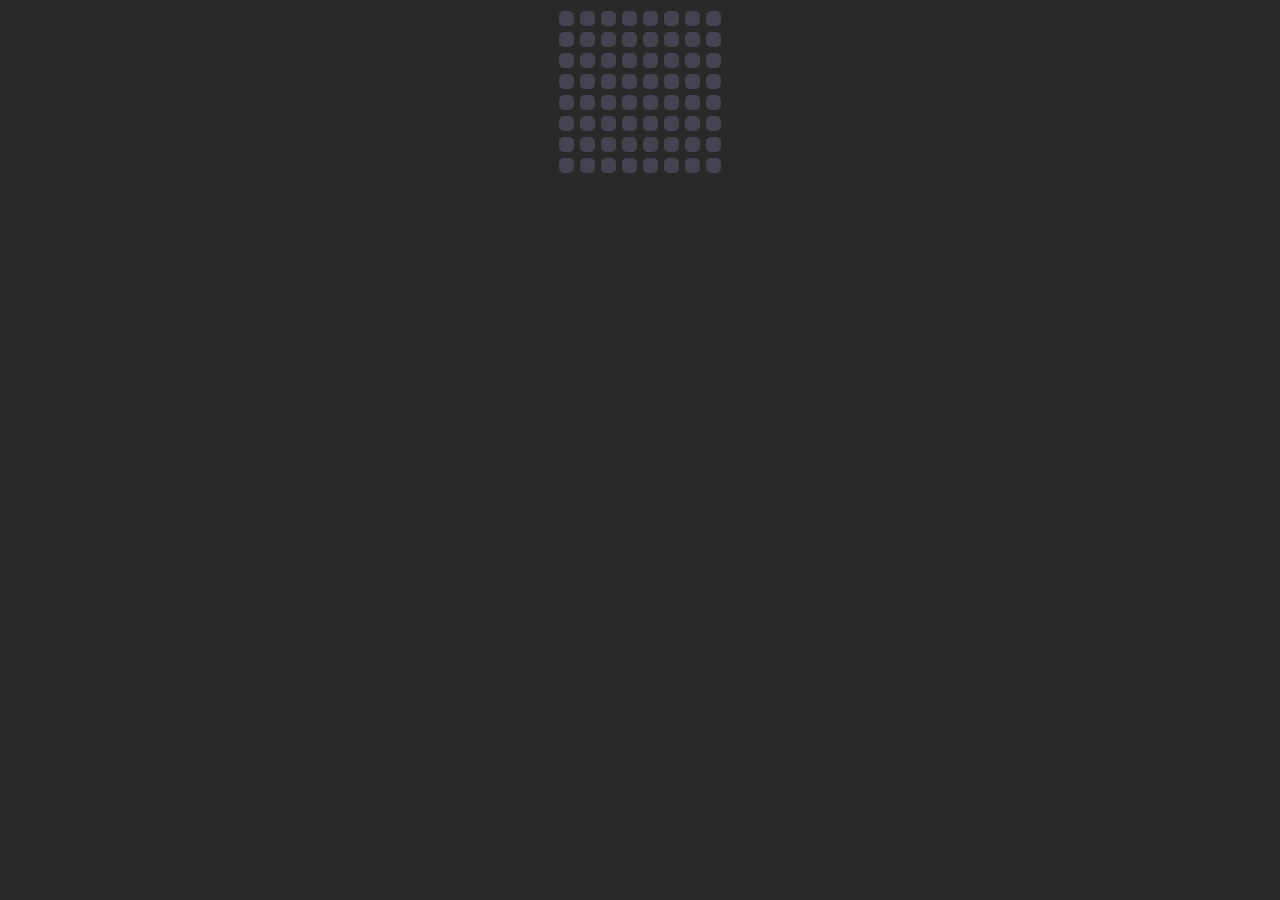
==== index.html @ da9f6b6a "has created files" ====
<!DOCTYPE html>
<html lang="en">
<head>
    <meta charset="UTF-8">
    <meta name="viewport" content="width=device-width, initial-scale=1.0">
    <link rel="stylesheet" href="style.css">
    <title>Sinema bilet rezervasyonu</title>
</head>
<body>
    
    <div class="container">
        <div class="row">
            <div class="seat"></div>
            <div class="seat"></div>
            <div class="seat"></div>
            <div class="seat"></div>
            <div class="seat"></div>
            <div class="seat"></div>
            <div class="seat"></div>
            <div class="seat"></div>
        </div>
        <div class="row">
            <div class="seat"></div>
            <div class="seat"></div>
            <div class="seat"></div>
            <div class="seat"></div>
            <div class="seat"></div>
            <div class="seat"></div>
            <div class="seat"></div>
            <div class="seat"></div>
        </div>
        <div class="row">
            <div class="seat"></div>
            <div class="seat"></div>
            <div class="seat"></div>
            <div class="seat"></div>
            <div class="seat"></div>
            <div class="seat"></div>
            <div class="seat"></div>
            <div class="seat"></div>
        </div>
        <div class="row">
            <div class="seat"></div>
            <div class="seat"></div>
            <div class="seat"></div>
            <div class="seat"></div>
            <div class="seat"></div>
            <div class="seat"></div>
            <div class="seat"></div>
            <div class="seat"></div>
        </div>
        <div class="row">
            <div class="seat"></div>
            <div class="seat"></div>
            <div class="seat"></div>
            <div class="seat"></div>
            <div class="seat"></div>
            <div class="seat"></div>
            <div class="seat"></div>
            <div class="seat"></div>
        </div>
        <div class="row">
            <div class="seat"></div>
            <div class="seat"></div>
            <div class="seat"></div>
            <div class="seat"></div>
            <div class="seat"></div>
            <div class="seat"></div>
            <div class="seat"></div>
            <div class="seat"></div>
        </div>
        <div class="row">
            <div class="seat"></div>
            <div class="seat"></div>
            <div class="seat"></div>
            <div class="seat"></div>
            <div class="seat"></div>
            <div class="seat"></div>
            <div class="seat"></div>
            <div class="seat"></div>
        </div>
        <div class="row">
            <div class="seat"></div>
            <div class="seat"></div>
            <div class="seat"></div>
            <div class="seat"></div>
            <div class="seat"></div>
            <div class="seat"></div>
            <div class="seat"></div>
            <div class="seat"></div>
        </div>
    </div>



    <script src="script.js"></script>
</body>
</html>
---- style.css ----
body{
    background-color:#292929;
    display: flex;
    align-items: center;
    justify-content: center;


}
.seat{
    background-color:  #444451;
    height: 15px;
    width: 15px;
    margin: 3px;
    border-radius: 5px;
}
.row{
    display: flex;
}
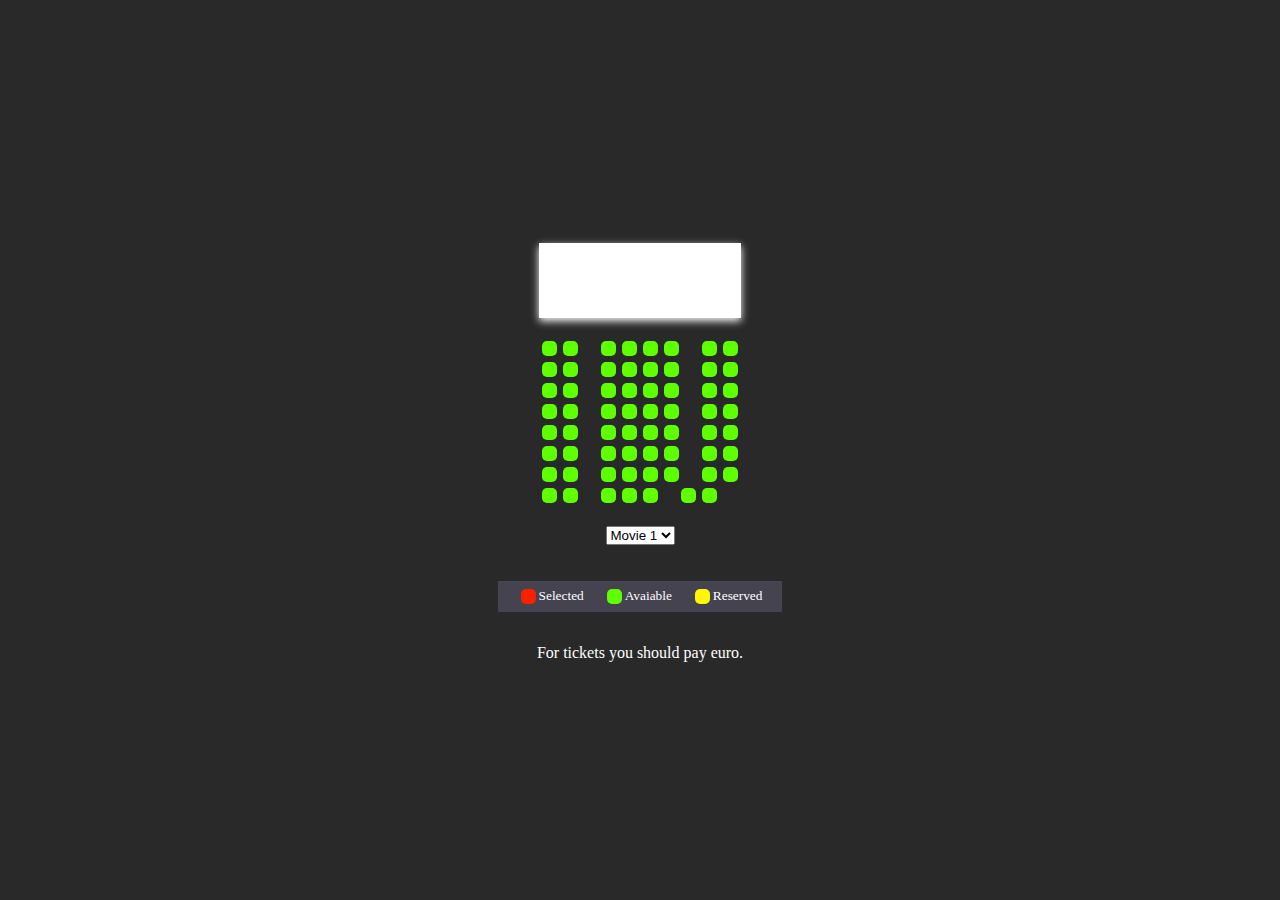
==== commit ba3a6cc2: "Generated movies, seats and css part" ====
--- a/index.html
+++ b/index.html
@@ -4,11 +4,12 @@
     <meta charset="UTF-8">
     <meta name="viewport" content="width=device-width, initial-scale=1.0">
     <link rel="stylesheet" href="style.css">
-    <title>Sinema bilet rezervasyonu</title>
+    <title>Cinema Tickets</title>
 </head>
 <body>
     
     <div class="container">
+        <div class="screen"></div>
         <div class="row">
             <div class="seat"></div>
             <div class="seat"></div>
@@ -87,10 +88,42 @@
             <div class="seat"></div>
             <div class="seat"></div>
             <div class="seat"></div>
-            <div class="seat"></div>
-        </div>
+
+                    </div>
     </div>
 
+
+        <div class="movie-list">
+            <select name="" id="movie">
+                <option value="20">Movie 1</option>
+                <option value="25">Movie 2</option>
+                <option value="30">Movie 3</option>
+                <option value="25">Movie 4</option>
+
+        </select>
+
+        </div>
+        <ul class="info">
+            <li>
+                <div class="seat selected"></div>
+                <small>Selected</small>
+            </li>
+
+            <li>
+                <div class="seat"></div>
+                <small>Avaiable</small>
+            </li>
+            
+            <li>
+                <div class="seat reserved"></div>
+                <small>Reserved</small>
+            </li>
+        </ul>
+
+        <p class="text">
+           For <span id="count"></span> tickets you should pay <span id="amount"></span> euro.
+
+        </p>
 
 
     <script src="script.js"></script>
--- a/style.css
+++ b/style.css
@@ -1,18 +1,72 @@
 body{
     background-color:#292929;
     display: flex;
+    flex-direction: column;
     align-items: center;
     justify-content: center;
+    height: 100vh;
+    margin: 0;
+    color: #fff;
 
 
 }
 .seat{
-    background-color:  #444451;
+    background-color:  #5eff00;
     height: 15px;
     width: 15px;
     margin: 3px;
     border-radius: 5px;
 }
+.seat.selected{
+    background-color: #f92100;
+}
+.seat.reserved{
+    background-color: #fff703;
+}
+
+.seat:not(.reserved):hover{
+    cursor: pointer;
+    transform: scale(1.3) ;
+}
+
+.seat:nth-of-type(2){
+    margin-right: 20px;
+
+}
+.seat:nth-last-of-type(3){
+    margin-right: 20px;
+}
+
 .row{
     display: flex;
 }
+
+.screen{
+    background-color: #fff;
+    height: 75px;
+    width: 100%;
+    margin: 20px 0;
+    box-shadow:0 3px 8px rgba(255, 255, 255, 255) ;
+}
+.movie-list{
+    margin: 20px 0;
+}
+.info{
+    background-color: rgba(181, 174, 235, 0.2);
+    padding: 5px 10px;
+    color: #ffffff;
+    display: flex;
+
+}
+.info li{
+    display:flex;
+    align-items: center;
+    justify-content: center;
+    margin:  0 10px;
+    
+
+}
+
+p.text span{
+    color: #5eff00;
+}
